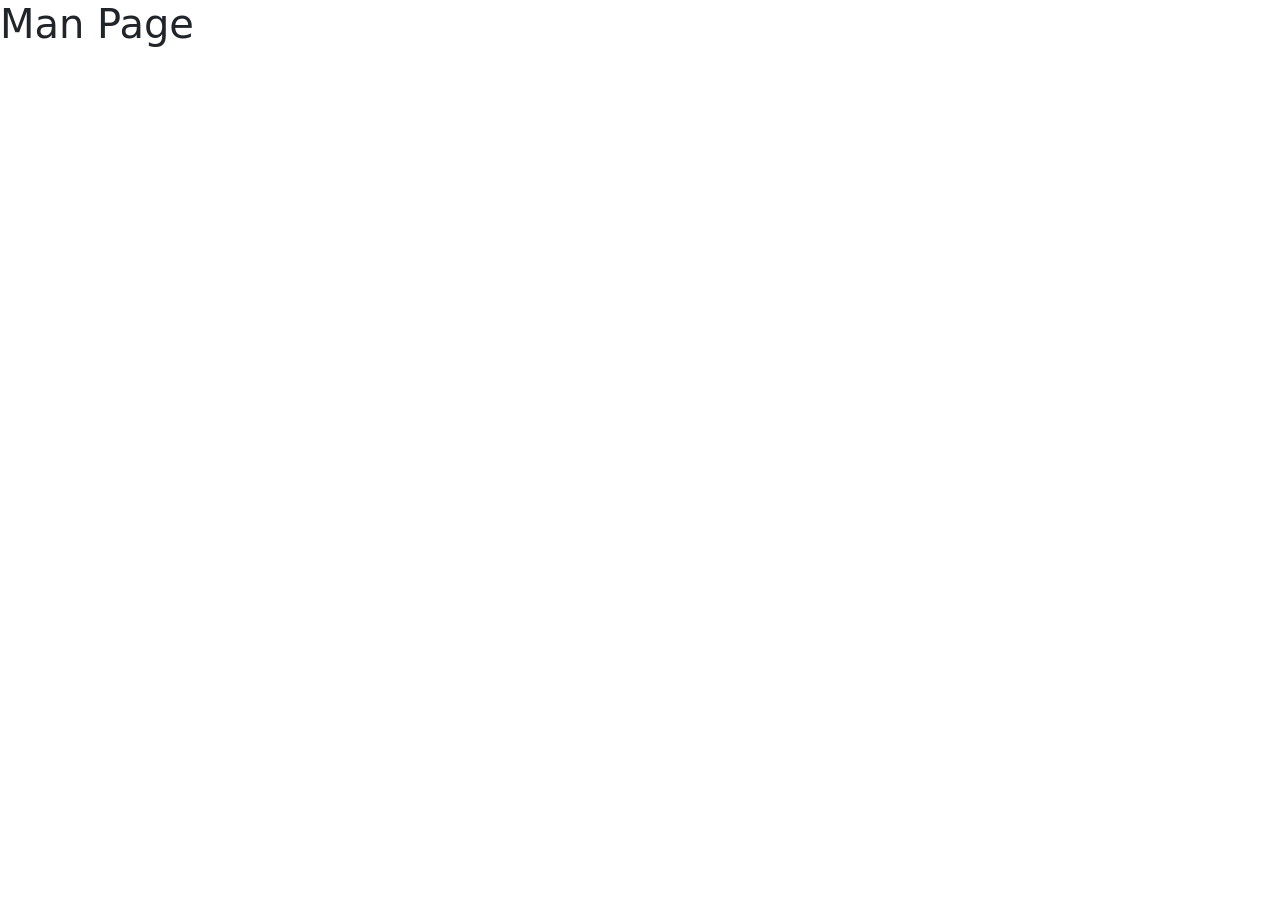
==== src/main/resources/templates/homeman.html @ ee2d25b6 "login register ok" ====
<!doctype html>
<html lang="en" xmlns:th="http://www.thymeleaf.org">

<head>
    <meta charset="utf-8">
    <meta name="viewport" content="width=device-width,
  initial-scale=1">
    <title>Home</title>
    <link rel="stylesheet" href="css/home.css">
    <link href="https://cdn.jsdelivr.net/npm/bootstrap@5.2.1/dist/css/bootstrap.min.css" rel="stylesheet"
          integrity="sha384-iYQeCzEYFbKjA/T2uDLTpkwGzCiq6soy8tYaI1GyVh/UjpbCx/TYkiZhlZB6+fzT" crossorigin="anonymous">

    <link rel="stylesheet" href="https://cdnjs.cloudflare.com/ajax/libs/font-awesome/6.2.0/css/all.min.css">
</head>

<body>


<div>
    <h1>Man Page</h1>
</div>









<script src="https://cdn.jsdelivr.net/npm/bootstrap@5.2.1/dist/js/bootstrap.bundle.min.js"
        integrity="sha384-u1OknCvxWvY5kfmNBILK2hRnQC3Pr17a+RTT6rIHI7NnikvbZlHgTPOOmMi466C8"
        crossorigin="anonymous"></script>
</body>

</html>
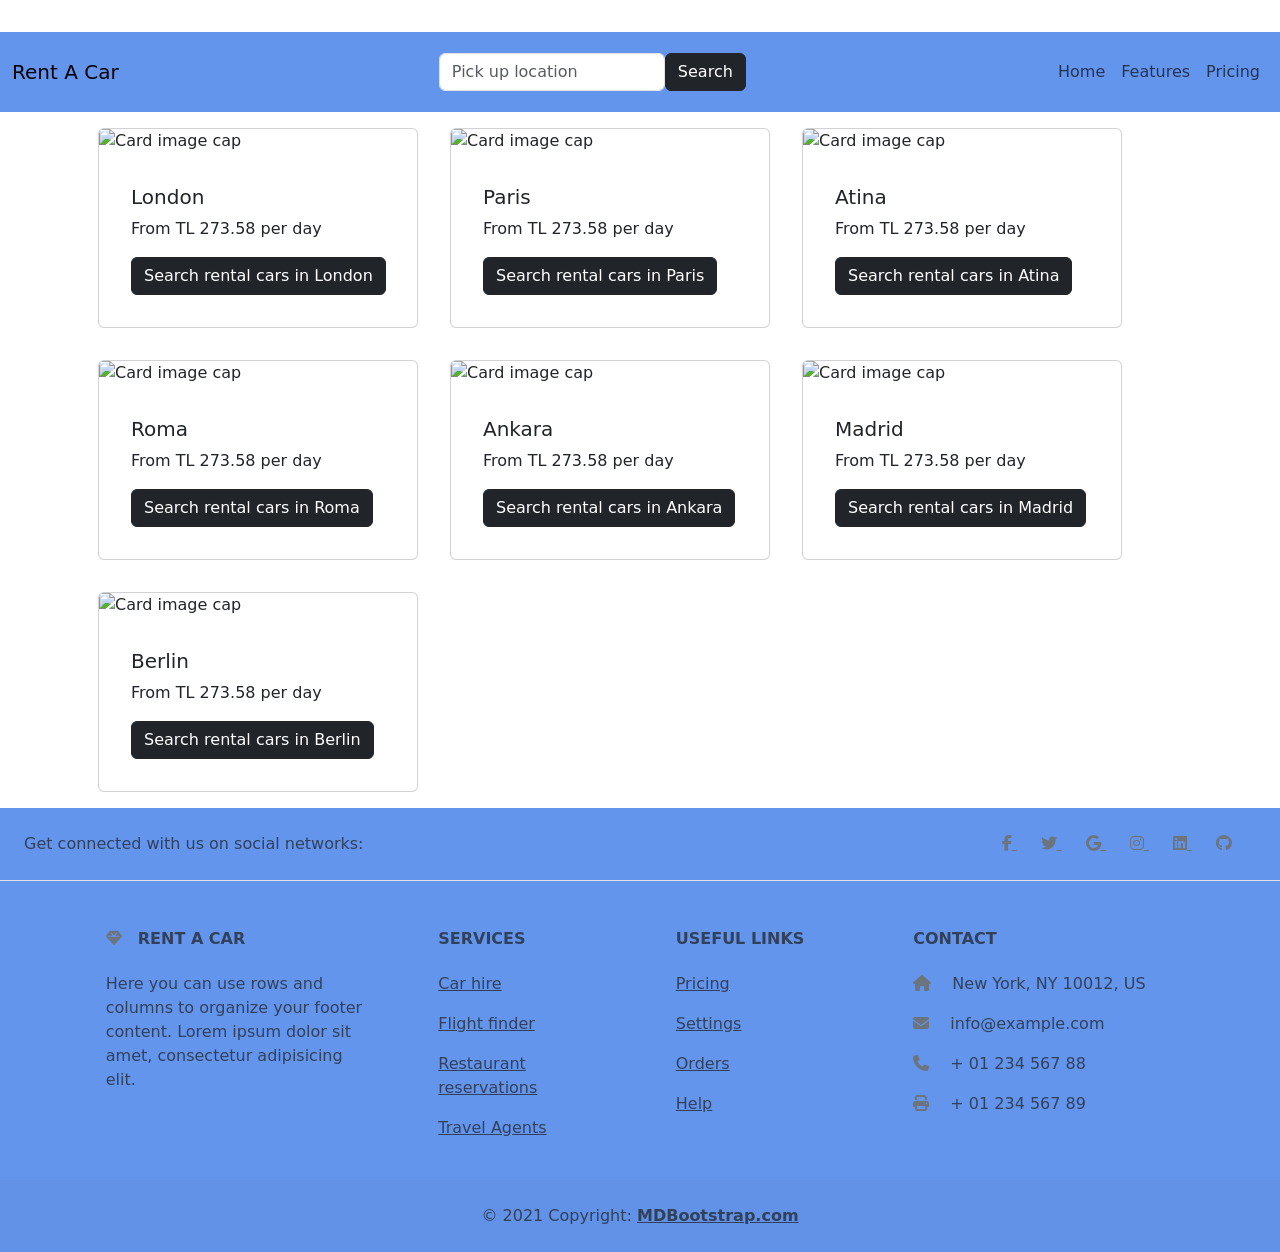
==== commit eafc2598: "html css js ok" ====
--- a/src/main/resources/templates/homeman.html
+++ b/src/main/resources/templates/homeman.html
@@ -6,26 +6,248 @@
     <meta name="viewport" content="width=device-width,
   initial-scale=1">
     <title>Home</title>
-    <link rel="stylesheet" href="css/home.css">
+
     <link href="https://cdn.jsdelivr.net/npm/bootstrap@5.2.1/dist/css/bootstrap.min.css" rel="stylesheet"
           integrity="sha384-iYQeCzEYFbKjA/T2uDLTpkwGzCiq6soy8tYaI1GyVh/UjpbCx/TYkiZhlZB6+fzT" crossorigin="anonymous">
-
     <link rel="stylesheet" href="https://cdnjs.cloudflare.com/ajax/libs/font-awesome/6.2.0/css/all.min.css">
+
+    <link rel="stylesheet" href="../static/css/homeman.css">
 </head>
 
 <body>
 
-
-<div>
-    <h1>Man Page</h1>
+<header>
+    <nav class="navbar navbar-expand-lg nav ">
+        <div class="nav-div-div">
+            <a class="navbar-brand" href="#">Rent A Car</a>
+
+            <button class="navbar-toggler" type="button" data-toggle="collapse" data-target="#navbarNavDropdown"
+                    aria-controls="navbarNavDropdown" aria-expanded="false" aria-label="Toggle navigation">
+                <span class="navbar-toggler-icon"></span>
+            </button>
+        </div>
+
+        <div>
+            <form class="form-inline " style="display: flex">
+                <input class="form-control mr-sm-2" type="search" placeholder="Pick up location" aria-label="Search">
+                <button class="btn btn-dark my-2 my-sm-0" type="submit">Search</button>
+            </form>
+        </div>
+
+        <div>
+            <div class=" collapse navbar-collapse " id="navbarNavDropdown">
+                <ul class="navbar-nav ">
+                    <li class="nav-item active">
+                        <a class="nav-link" href="#">Home <span class="sr-only">(current)</span></a>
+                    </li>
+                    <li class="nav-item">
+                        <a class="nav-link" href="#">Features</a>
+                    </li>
+                    <li class="nav-item">
+                        <a class="nav-link" href="#">Pricing</a>
+                    </li>
+
+                </ul>
+            </div>
+        </div>
+    </nav>
+
+</header>
+
+
+
+
+
+<div class="container">
+
+    <div class="car-group1">
+
+        <div class="card">
+            <img class="card-img-top" src="../static/img/man5.jpg" alt="Card image cap">
+            <div class="card-body">
+                <h5 class="card-title">London</h5>
+                <p class="card-text"> From TL 273.58 per day</p>
+                <a href="#" class="btn btn-dark">Search rental cars in London</a>
+            </div>
+        </div>
+
+        <div class="card">
+            <img class="card-img-top" src="../static/img/woman2.jpg" alt="Card image cap">
+            <div class="card-body">
+                <h5 class="card-title">Paris</h5>
+                <p class="card-text"> From TL 273.58 per day</p>
+                <a href="#" class="btn btn-dark">Search rental cars in Paris</a>
+            </div>
+        </div>
+
+        <div class="card">
+            <img class="card-img-top" src="../static/img/man5.jpg" alt="Card image cap">
+            <div class="card-body">
+                <h5 class="card-title">Atina</h5>
+                <p class="card-text"> From TL 273.58 per day</p>
+                <a href="#" class="btn btn-dark">Search rental cars in Atina</a>
+            </div>
+        </div>
+        <div class="card">
+            <img class="card-img-top" src="../static/img/man4.jpg" alt="Card image cap">
+            <div class="card-body">
+                <h5 class="card-title">Roma</h5>
+                <p class="card-text"> From TL 273.58 per day</p>
+                <a href="#" class="btn btn-dark">Search rental cars in Roma</a>
+            </div>
+        </div>
+        <div class="card">
+            <img class="card-img-top" src="../static/img/man3.jpg" alt="Card image cap">
+            <div class="card-body">
+                <h5 class="card-title">Ankara</h5>
+                <p class="card-text"> From TL 273.58 per day</p>
+                <a href="#" class="btn btn-dark">Search rental cars in Ankara</a>
+            </div>
+        </div>
+        <div class="card">
+            <img class="card-img-top" src="../static/img/man2.jpg" alt="Card image cap">
+            <div class="card-body">
+                <h5 class="card-title">Madrid</h5>
+                <p class="card-text"> From TL 273.58 per day</p>
+                <a href="#" class="btn btn-dark">Search rental cars in Madrid</a>
+            </div>
+        </div>
+        <div class="card">
+            <img class="card-img-top" src="../static/img/man.jpg" alt="Card image cap">
+            <div class="card-body">
+                <h5 class="card-title">Berlin</h5>
+                <p class="card-text"> From TL 273.58 per day</p>
+                <a href="#" class="btn btn-dark">Search rental cars in Berlin</a>
+            </div>
+        </div>
+
+    </div>
+
+
 </div>
 
-
-
-
-
-
-
+<!-- Footer -->
+<footer class="text-center text-lg-start  text-muted margin footer">
+    <!-- Section: Social media -->
+    <section class="d-flex justify-content-center justify-content-lg-between p-4 border-bottom">
+        <!-- Left -->
+        <div class="me-5 d-none d-lg-block">
+            <span>Get connected with us on social networks:</span>
+        </div>
+        <!-- Left -->
+
+        <!-- Right -->
+        <div>
+            <a href="" class="me-4 link-secondary">
+                <i class="fab fa-facebook-f"></i>
+            </a>
+            <a href="" class="me-4 link-secondary">
+                <i class="fab fa-twitter"></i>
+            </a>
+            <a href="" class="me-4 link-secondary">
+                <i class="fab fa-google"></i>
+            </a>
+            <a href="" class="me-4 link-secondary">
+                <i class="fab fa-instagram"></i>
+            </a>
+            <a href="" class="me-4 link-secondary">
+                <i class="fab fa-linkedin"></i>
+            </a>
+            <a href="" class="me-4 link-secondary">
+                <i class="fab fa-github"></i>
+            </a>
+        </div>
+        <!-- Right -->
+    </section>
+    <!-- Section: Social media -->
+
+    <!-- Section: Links  -->
+    <section class="">
+        <div class="container text-center text-md-start mt-5">
+            <!-- Grid row -->
+            <div class="row mt-3">
+                <!-- Grid column -->
+                <div class="col-md-3 col-lg-4 col-xl-3 mx-auto mb-4">
+                    <!-- Content -->
+                    <h6 class="text-uppercase fw-bold mb-4">
+                        <i class="fas fa-gem me-3 text-secondary"></i>Rent A Car
+                    </h6>
+                    <p>
+                        Here you can use rows and columns to organize your footer content. Lorem ipsum
+                        dolor sit amet, consectetur adipisicing elit.
+                    </p>
+                </div>
+                <!-- Grid column -->
+
+                <!-- Grid column -->
+                <div class="col-md-2 col-lg-2 col-xl-2 mx-auto mb-4">
+                    <!-- Links -->
+                    <h6 class="text-uppercase fw-bold mb-4">
+                        Services
+                    </h6>
+                    <p>
+                        <a href="#!" class="text-reset">Car hire</a>
+                    </p>
+                    <p>
+                        <a href="#!" class="text-reset">Flight finder</a>
+                    </p>
+                    <p>
+                        <a href="#!" class="text-reset">Restaurant reservations</a>
+                    </p>
+                    <p>
+                        <a href="#!" class="text-reset">Travel Agents</a>
+                    </p>
+                </div>
+                <!-- Grid column -->
+
+                <!-- Grid column -->
+                <div class="col-md-3 col-lg-2 col-xl-2 mx-auto mb-4">
+                    <!-- Links -->
+                    <h6 class="text-uppercase fw-bold mb-4">
+                        Useful links
+                    </h6>
+                    <p>
+                        <a href="#!" class="text-reset">Pricing</a>
+                    </p>
+                    <p>
+                        <a href="#!" class="text-reset">Settings</a>
+                    </p>
+                    <p>
+                        <a href="#!" class="text-reset">Orders</a>
+                    </p>
+                    <p>
+                        <a href="#!" class="text-reset">Help</a>
+                    </p>
+                </div>
+                <!-- Grid column -->
+
+                <!-- Grid column -->
+                <div class="col-md-4 col-lg-3 col-xl-3 mx-auto mb-md-0 mb-4">
+                    <!-- Links -->
+                    <h6 class="text-uppercase fw-bold mb-4">Contact</h6>
+                    <p><i class="fas fa-home me-3 text-secondary"></i> New York, NY 10012, US</p>
+                    <p>
+                        <i class="fas fa-envelope me-3 text-secondary"></i>
+                        info@example.com
+                    </p>
+                    <p><i class="fas fa-phone me-3 text-secondary"></i> + 01 234 567 88</p>
+                    <p><i class="fas fa-print me-3 text-secondary"></i> + 01 234 567 89</p>
+                </div>
+                <!-- Grid column -->
+            </div>
+            <!-- Grid row -->
+        </div>
+    </section>
+    <!-- Section: Links  -->
+
+    <!-- Copyright -->
+    <div class="text-center p-4" style="background-color: rgba(0, 0, 0, 0.025);">
+        © 2021 Copyright:
+        <a class="text-reset fw-bold" href="https://mdbootstrap.com/">MDBootstrap.com</a>
+    </div>
+    <!-- Copyright -->
+</footer>
+<!-- Footer -->
 
 
 <script src="https://cdn.jsdelivr.net/npm/bootstrap@5.2.1/dist/js/bootstrap.bundle.min.js"
--- a/src/main/resources/static/css/homeman.css
+++ b/src/main/resources/static/css/homeman.css
@@ -0,0 +1,50 @@
+
+
+/*header {
+    z-index: 100;
+    position: fixed;
+    width: 100%;
+
+}*/
+
+.nav {
+    margin-top: 2rem;
+    background-color: cornflowerblue;
+    height: 5rem;
+}
+
+.navbar {
+    color: white;
+    display: flex;
+    justify-content: space-between;
+    align-items: center;
+    padding: 0 0.75rem;
+}
+
+.navbar ul {
+    display: flex;
+    align-items: center;
+}
+
+
+
+
+.car-group1{
+    display: flex;
+    flex-wrap: wrap;
+}
+
+.car-group1 div{
+
+    width: 20rem;
+    margin: 1rem;
+
+}
+
+.footer{
+    background-color: cornflowerblue;
+
+}
+
+
+
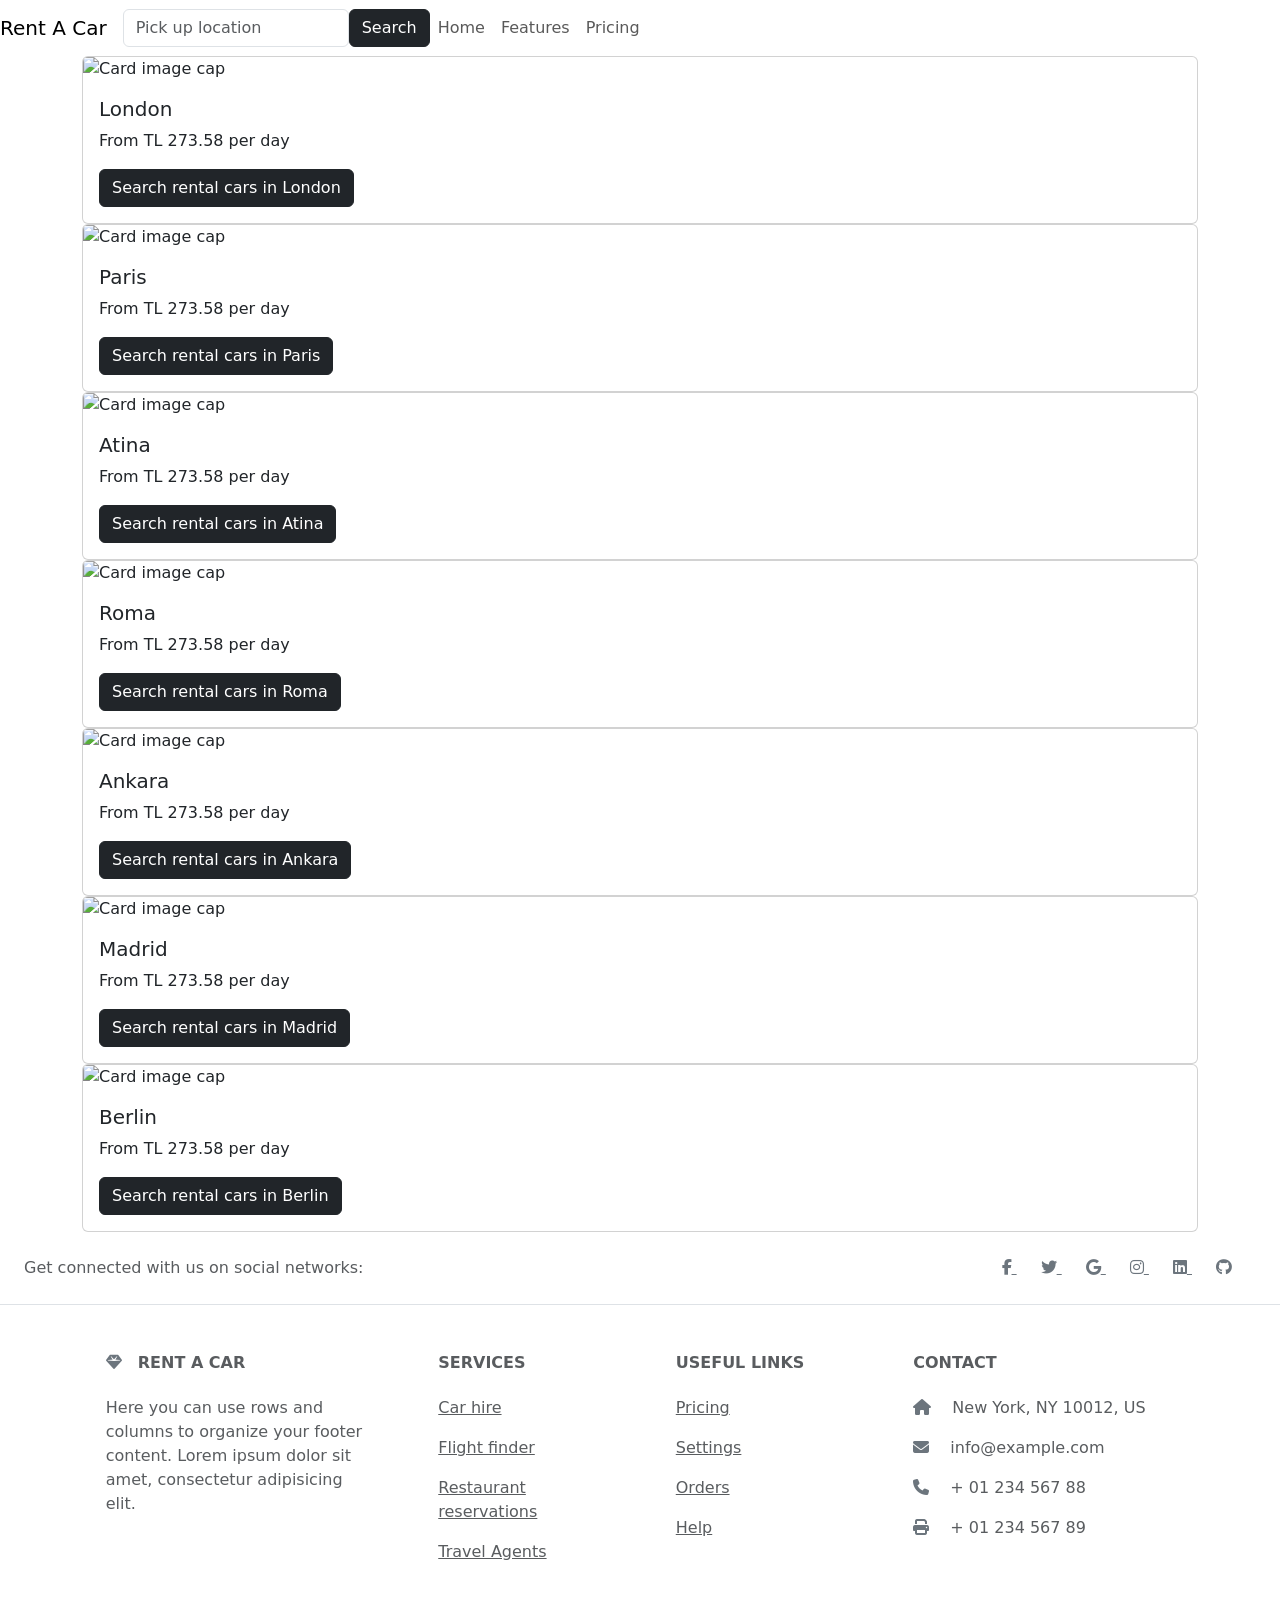
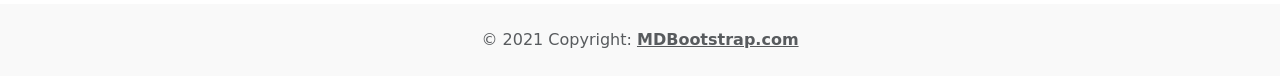
==== commit a3190a70: "endpointler düzeltildi" ====
--- a/src/main/resources/templates/homeman.html
+++ b/src/main/resources/templates/homeman.html
@@ -11,7 +11,7 @@
           integrity="sha384-iYQeCzEYFbKjA/T2uDLTpkwGzCiq6soy8tYaI1GyVh/UjpbCx/TYkiZhlZB6+fzT" crossorigin="anonymous">
     <link rel="stylesheet" href="https://cdnjs.cloudflare.com/ajax/libs/font-awesome/6.2.0/css/all.min.css">
 
-    <link rel="stylesheet" href="../static/css/homeman.css">
+    <link rel="stylesheet" href="/css/homeman.css">
 </head>
 
 <body>
@@ -46,6 +46,9 @@
                     <li class="nav-item">
                         <a class="nav-link" href="#">Pricing</a>
                     </li>
+                    <li class="nav-item">
+                        <h2 class="nav-link" href="#" th:text="${customer.get().getFirstName() + ' ' + customer.get().getLastName()}" style="color: #3e76ef"></h2>
+                    </li>
 
                 </ul>
             </div>
@@ -63,7 +66,7 @@
     <div class="car-group1">
 
         <div class="card">
-            <img class="card-img-top" src="../static/img/man5.jpg" alt="Card image cap">
+            <img class="card-img-top" src="/img/man5.jpg" alt="Card image cap">
             <div class="card-body">
                 <h5 class="card-title">London</h5>
                 <p class="card-text"> From TL 273.58 per day</p>
@@ -72,7 +75,7 @@
         </div>
 
         <div class="card">
-            <img class="card-img-top" src="../static/img/woman2.jpg" alt="Card image cap">
+            <img class="card-img-top" src="/img/woman2.jpg" alt="Card image cap">
             <div class="card-body">
                 <h5 class="card-title">Paris</h5>
                 <p class="card-text"> From TL 273.58 per day</p>
@@ -81,7 +84,7 @@
         </div>
 
         <div class="card">
-            <img class="card-img-top" src="../static/img/man5.jpg" alt="Card image cap">
+            <img class="card-img-top" src="/img/man5.jpg" alt="Card image cap">
             <div class="card-body">
                 <h5 class="card-title">Atina</h5>
                 <p class="card-text"> From TL 273.58 per day</p>
@@ -89,7 +92,7 @@
             </div>
         </div>
         <div class="card">
-            <img class="card-img-top" src="../static/img/man4.jpg" alt="Card image cap">
+            <img class="card-img-top" src="/img/man4.jpg" alt="Card image cap">
             <div class="card-body">
                 <h5 class="card-title">Roma</h5>
                 <p class="card-text"> From TL 273.58 per day</p>
@@ -97,7 +100,7 @@
             </div>
         </div>
         <div class="card">
-            <img class="card-img-top" src="../static/img/man3.jpg" alt="Card image cap">
+            <img class="card-img-top" src="/img/man3.jpg" alt="Card image cap">
             <div class="card-body">
                 <h5 class="card-title">Ankara</h5>
                 <p class="card-text"> From TL 273.58 per day</p>
@@ -105,7 +108,7 @@
             </div>
         </div>
         <div class="card">
-            <img class="card-img-top" src="../static/img/man2.jpg" alt="Card image cap">
+            <img class="card-img-top" src="/img/man2.jpg" alt="Card image cap">
             <div class="card-body">
                 <h5 class="card-title">Madrid</h5>
                 <p class="card-text"> From TL 273.58 per day</p>
@@ -113,7 +116,7 @@
             </div>
         </div>
         <div class="card">
-            <img class="card-img-top" src="../static/img/man.jpg" alt="Card image cap">
+            <img class="card-img-top" src="/img/man.jpg" alt="Card image cap">
             <div class="card-body">
                 <h5 class="card-title">Berlin</h5>
                 <p class="card-text"> From TL 273.58 per day</p>
@@ -253,6 +256,9 @@
 <script src="https://cdn.jsdelivr.net/npm/bootstrap@5.2.1/dist/js/bootstrap.bundle.min.js"
         integrity="sha384-u1OknCvxWvY5kfmNBILK2hRnQC3Pr17a+RTT6rIHI7NnikvbZlHgTPOOmMi466C8"
         crossorigin="anonymous"></script>
+
+<script src="/js/home.js"></script>
+
 </body>
 
 </html>
